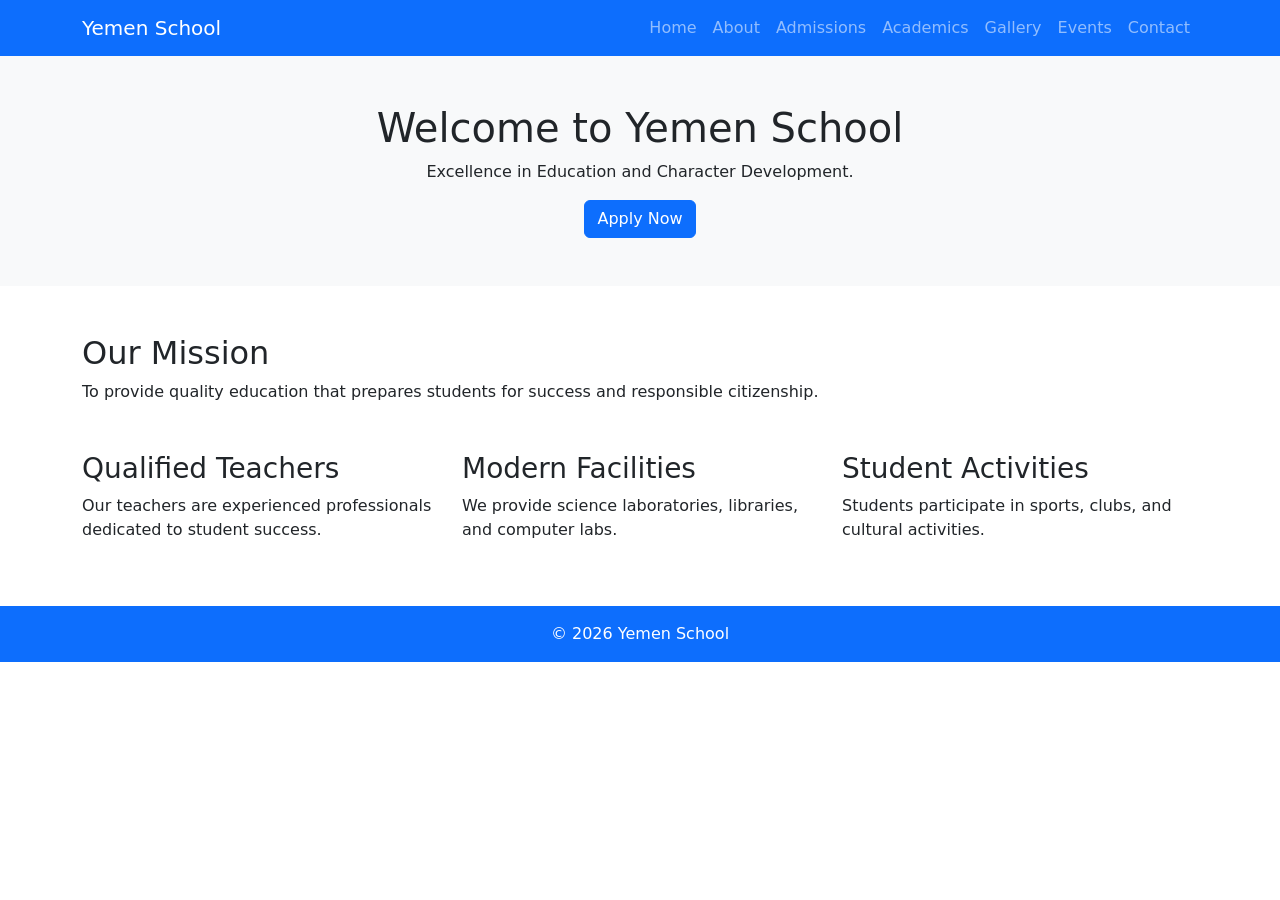
==== index.html @ b0545b46 "Added more details to home page" ====
<!DOCTYPE html>
<html lang="en">
<head>
    <meta charset="UTF-8">
    <meta name="viewport" content="width=device-width, initial-scale=1.0">
    <title>Yemen School</title>

    <link href="https://cdn.jsdelivr.net/npm/bootstrap@5.3.3/dist/css/bootstrap.min.css" rel="stylesheet">
    
    <link rel="stylesheet" href="css/style.css">
</head>
<body>

<nav class="navbar navbar-expand-lg navbar-dark bg-primary">
    <div class="container">
        <a class="navbar-brand" href="index.html">
            Yemen School
        </a>

        <button class="navbar-toggler" type="button"
                data-bs-toggle="collapse"
                data-bs-target="#navbar">
            <span class="navbar-toggler-icon"></span>
        </button>

        <div class="collapse navbar-collapse" id="navbar">
            <ul class="navbar-nav ms-auto">
                <li class="nav-item">
                    <a class="nav-link" href="index.html">Home</a>
                </li>
                <li class="nav-item">
                    <a class="nav-link" href="about.html">About</a>
                </li>
                <li class="nav-item">
                    <a class="nav-link" href="admissions.html">Admissions</a>
                </li>
                <li class="nav-item">
                    <a class="nav-link" href="academics.html">Academics</a>
                </li>
                <li class="nav-item">
                    <a class="nav-link" href="gallery.html">Gallery</a>
                </li>
                <li class="nav-item">
                    <a class="nav-link" href="events.html">Events</a>
                </li>
                <li class="nav-item">
                    <a class="nav-link" href="contact.html">Contact</a>
                </li>
            </ul>
        </div>
    </div>
</nav>

<header class="bg-light text-center p-5">
    <h1>Welcome to Yemen School</h1>
    <p>Excellence in Education and Character Development.</p>
    <a href="admissions.html" class="btn btn-primary">
        Apply Now
    </a>
</header>

<section class="container mt-5">
    <h2>Our Mission</h2>
    <p>
        To provide quality education that prepares students
        for success and responsible citizenship.
    </p>
</section>
<section class="container mt-5">
    <div class="row">
        <div class="col-md-4">
            <h3>Qualified Teachers</h3>
            <p>Our teachers are experienced professionals dedicated to student success.</p>
        </div>

        <div class="col-md-4">
            <h3>Modern Facilities</h3>
            <p>We provide science laboratories, libraries, and computer labs.</p>
        </div>

        <div class="col-md-4">
            <h3>Student Activities</h3>
            <p>Students participate in sports, clubs, and cultural activities.</p>
        </div>
    </div>
</section>

<footer class="bg-primary text-white text-center p-3 mt-5">
    © 2026 Yemen School
</footer>

<script src="https://cdn.jsdelivr.net/npm/bootstrap@5.3.3/dist/js/bootstrap.bundle.min.js"></script>

</body>
</html>
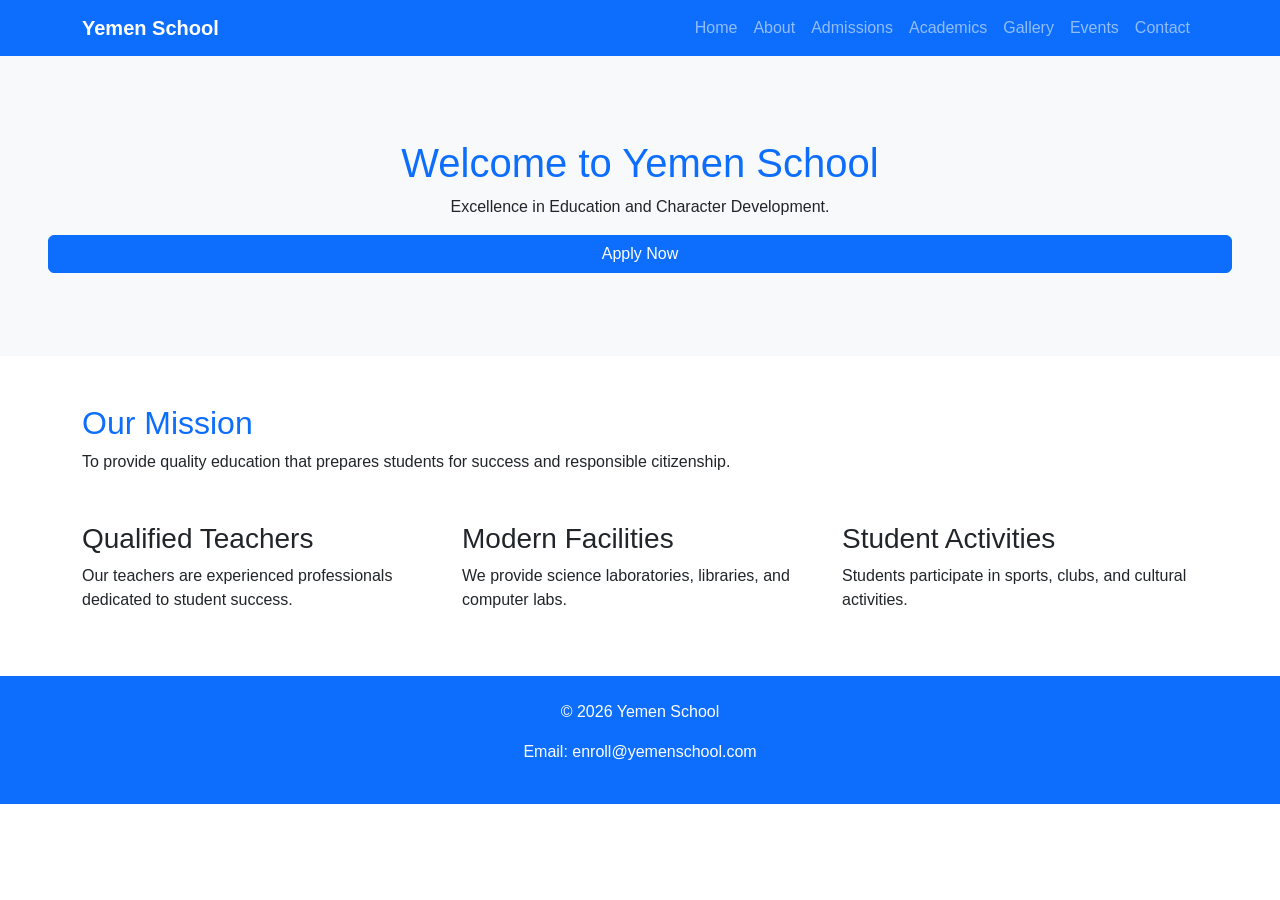
==== commit 76770189: "Improved my footer content" ====
--- a/index.html
+++ b/index.html
@@ -85,8 +85,9 @@
     </div>
 </section>
 
-<footer class="bg-primary text-white text-center p-3 mt-5">
-    © 2026 Yemen School
+<footer class="bg-primary text-white text-center p-4 mt-5">
+    <p>© 2026 Yemen School</p>
+    <p>Email: enroll@yemenschool.com</p>
 </footer>
 
 <script src="https://cdn.jsdelivr.net/npm/bootstrap@5.3.3/dist/js/bootstrap.bundle.min.js"></script>
--- a/css/style.css
+++ b/css/style.css
@@ -0,0 +1,25 @@
+body {
+    font-family: Arial, sans-serif;
+}
+
+header {
+    min-height: 300px;
+    display: flex;
+    flex-direction: column;
+    justify-content: center;
+}
+
+footer {
+    margin-top: 50px;
+}
+h1, h2 {
+    color: #0d6efd;
+}
+
+.card {
+    box-shadow: 0 2px 5px rgba(0,0,0,0.1);
+}
+
+.navbar-brand {
+    font-weight: bold;
+}
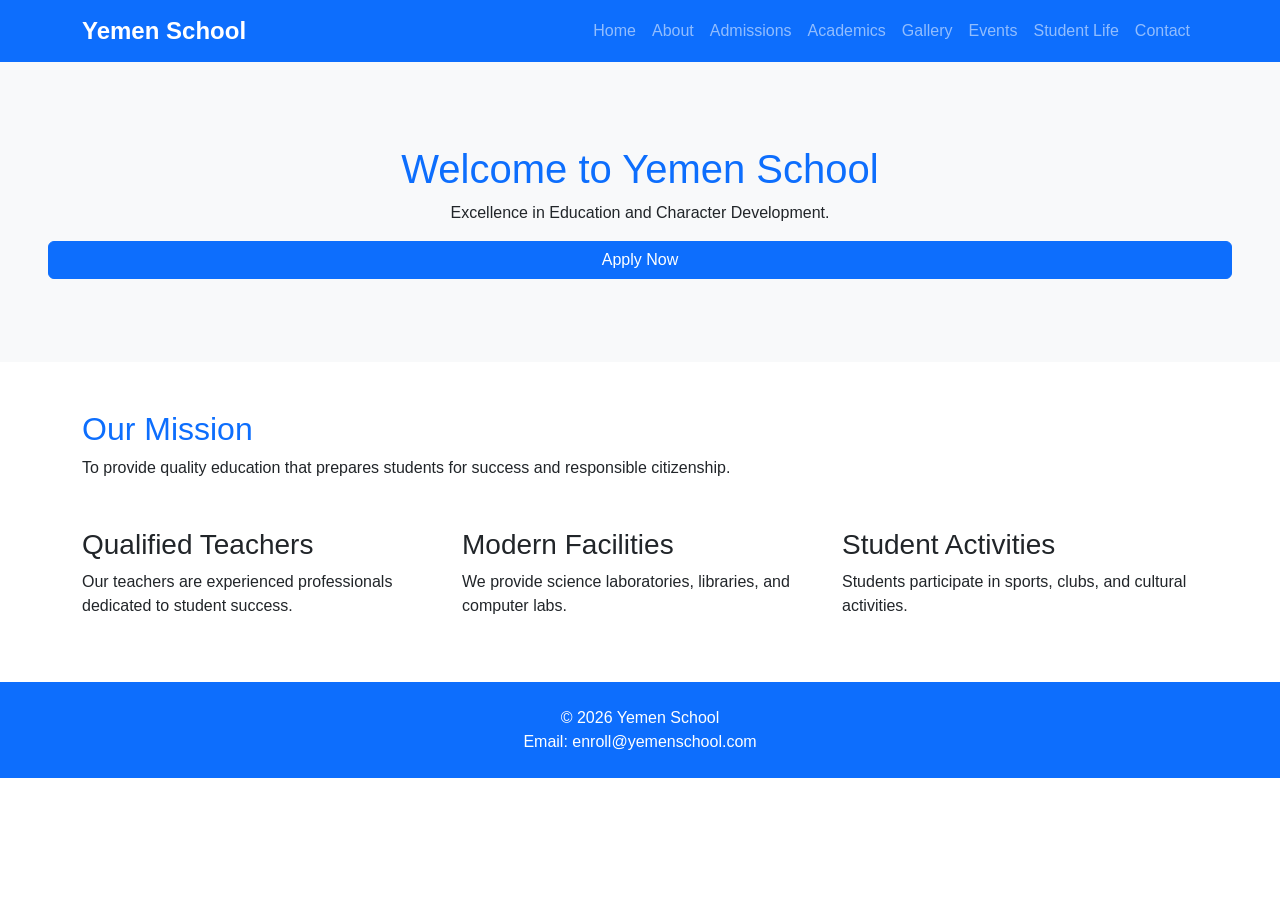
==== commit 085ce787: "Fixed studentlife navigation problem" ====
--- a/index.html
+++ b/index.html
@@ -40,12 +40,18 @@
                 <li class="nav-item">
                     <a class="nav-link" href="gallery.html">Gallery</a>
                 </li>
-                <li class="nav-item">
-                    <a class="nav-link" href="events.html">Events</a>
-                </li>
-                <li class="nav-item">
-                    <a class="nav-link" href="contact.html">Contact</a>
-                </li>
+             <li class="nav-item">
+    <a class="nav-link" href="events.html">Events</a>
+</li>
+
+<li class="nav-item">
+    <a class="nav-link" href="studentlife.html">Student Life</a>
+</li>
+
+<li class="nav-item">
+    <a class="nav-link" href="contact.html">Contact</a>
+</li>
+
             </ul>
         </div>
     </div>
--- a/css/style.css
+++ b/css/style.css
@@ -22,4 +22,12 @@
 
 .navbar-brand {
     font-weight: bold;
+}
+.navbar-brand {
+    font-size: 1.5rem;
+    font-weight: bold;
+}
+
+footer p {
+    margin: 0;
 }
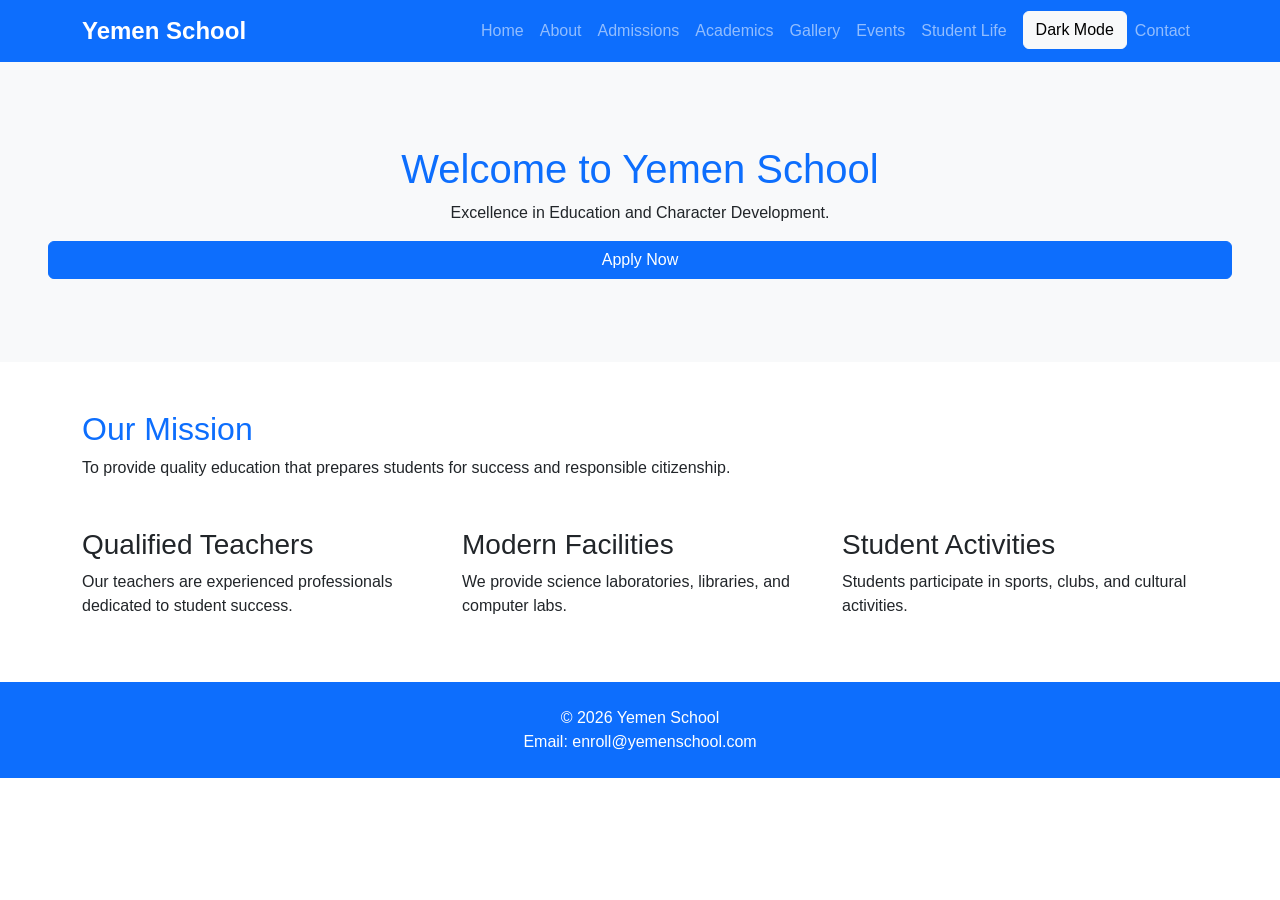
==== commit 48015893: "Dark mode feature implemented" ====
--- a/index.html
+++ b/index.html
@@ -46,6 +46,11 @@
 
 <li class="nav-item">
     <a class="nav-link" href="studentlife.html">Student Life</a>
+</li>
+<li class="nav-item">
+    <button id="darkModeBtn" class="btn btn-light ms-2">
+        Dark Mode
+    </button>
 </li>
 
 <li class="nav-item">
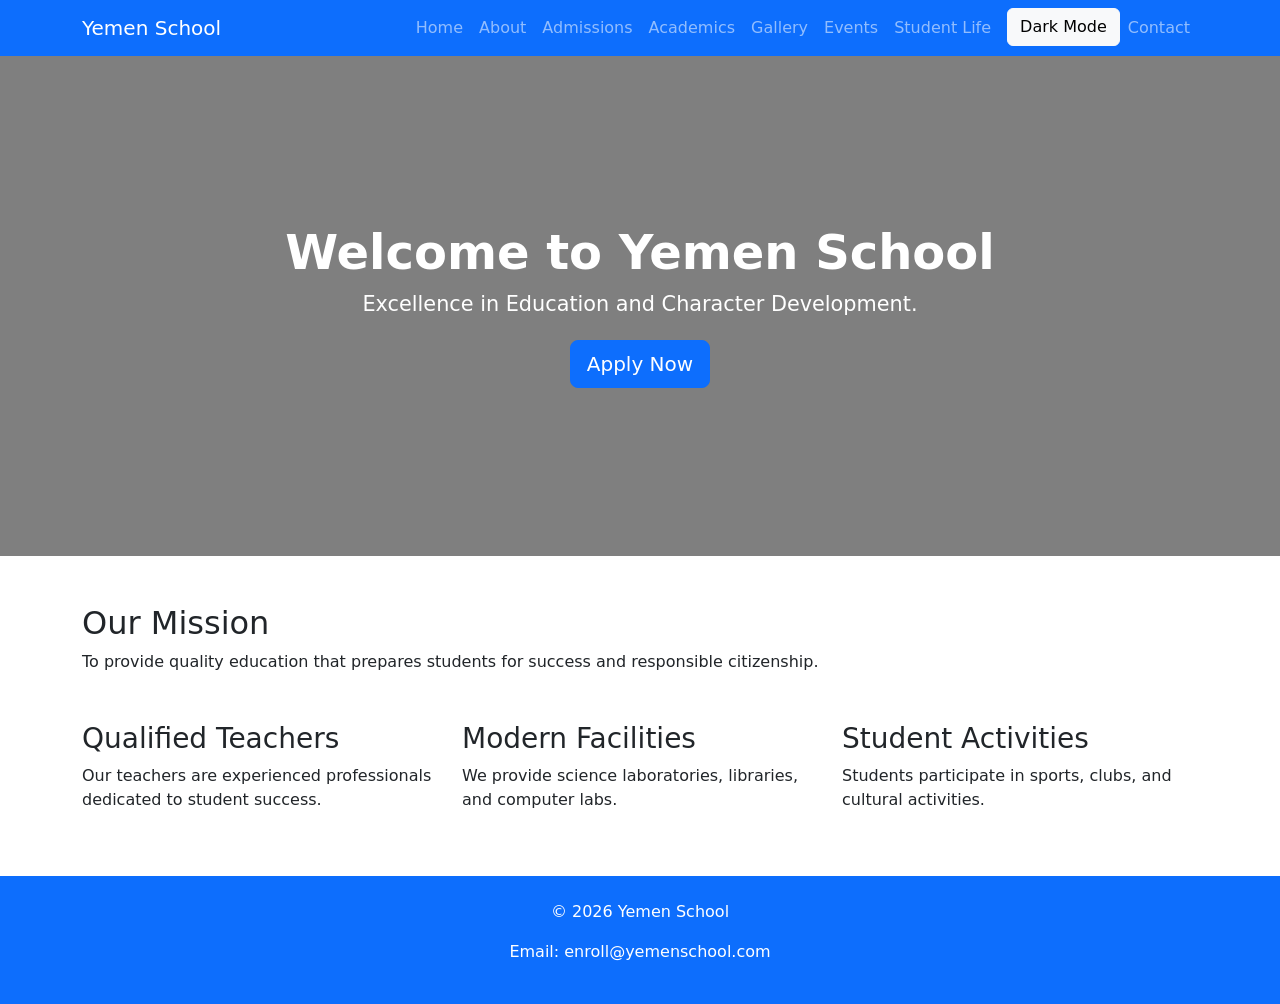
==== commit bee3c4af: "Improved main page appearence" ====
--- a/index.html
+++ b/index.html
@@ -9,6 +9,7 @@
     
     <link rel="stylesheet" href="css/style.css">
 </head>
+
 <body>
 
 <nav class="navbar navbar-expand-lg navbar-dark bg-primary">
@@ -62,12 +63,15 @@
     </div>
 </nav>
 
-<header class="bg-light text-center p-5">
-    <h1>Welcome to Yemen School</h1>
-    <p>Excellence in Education and Character Development.</p>
-    <a href="admissions.html" class="btn btn-primary">
-        Apply Now
-    </a>
+<header class="hero-section text-center text-white">
+    <div class="hero-content">
+        <h1>Welcome to Yemen School</h1>
+        <p>Excellence in Education and Character Development.</p>
+
+        <a href="admissions.html" class="btn btn-primary btn-lg">
+            Apply Now
+        </a>
+    </div>
 </header>
 
 <section class="container mt-5">
@@ -102,6 +106,7 @@
 </footer>
 
 <script src="https://cdn.jsdelivr.net/npm/bootstrap@5.3.3/dist/js/bootstrap.bundle.min.js"></script>
+<script src="js/script.js"></script>
 
 </body>
 </html>
--- a/css/style.css
+++ b/css/style.css
@@ -1,33 +1,76 @@
-body {
-    font-family: Arial, sans-serif;
+.dark-mode {
+    background-color: #212529;
+    color: white;
 }
 
-header {
-    min-height: 300px;
-    display: flex;
-    flex-direction: column;
-    justify-content: center;
+.dark-mode h1,
+.dark-mode h2,
+.dark-mode h3,
+.dark-mode p {
+    color: white;
 }
 
-footer {
-    margin-top: 50px;
-}
-h1, h2 {
-    color: #0d6efd;
+.dark-mode .card {
+    background-color: #343a40;
+    color: white;
 }
 
-.card {
-    box-shadow: 0 2px 5px rgba(0,0,0,0.1);
+.dark-mode .card-body {
+    color: white;
 }
 
-.navbar-brand {
-    font-weight: bold;
+.dark-mode .bg-light {
+    background-color: #343a40 !important;
+    color: white;
 }
-.navbar-brand {
-    font-size: 1.5rem;
+
+.dark-mode footer {
+    background-color: #000 !important;
+}
+
+.dark-mode .navbar {
+    background-color: #000 !important;
+}
+
+.card img {
+    height: 220px;
+    object-fit: cover;
+}
+.hero-section {
+    background: linear-gradient(
+        rgba(0,0,0,0.5),
+        rgba(0,0,0,0.5)
+    ),
+    url("../images/Staples_High_School\,_Westport\,_CT.jpg");
+
+    background-size: cover;
+    background-position: center;
+    height: 500px;
+
+    display: flex;
+    justify-content: center;
+    align-items: center;
+}
+
+.hero-content h1 {
+    font-size: 3rem;
     font-weight: bold;
 }
 
-footer p {
-    margin: 0;
+.hero-content p {
+    font-size: 1.3rem;
+    margin-bottom: 20px;
+}
+@media (max-width: 768px) {
+    .hero-section {
+        height: 350px;
+    }
+
+    .hero-content h1 {
+        font-size: 2rem;
+    }
+
+    .hero-content p {
+        font-size: 1rem;
+    }
 }
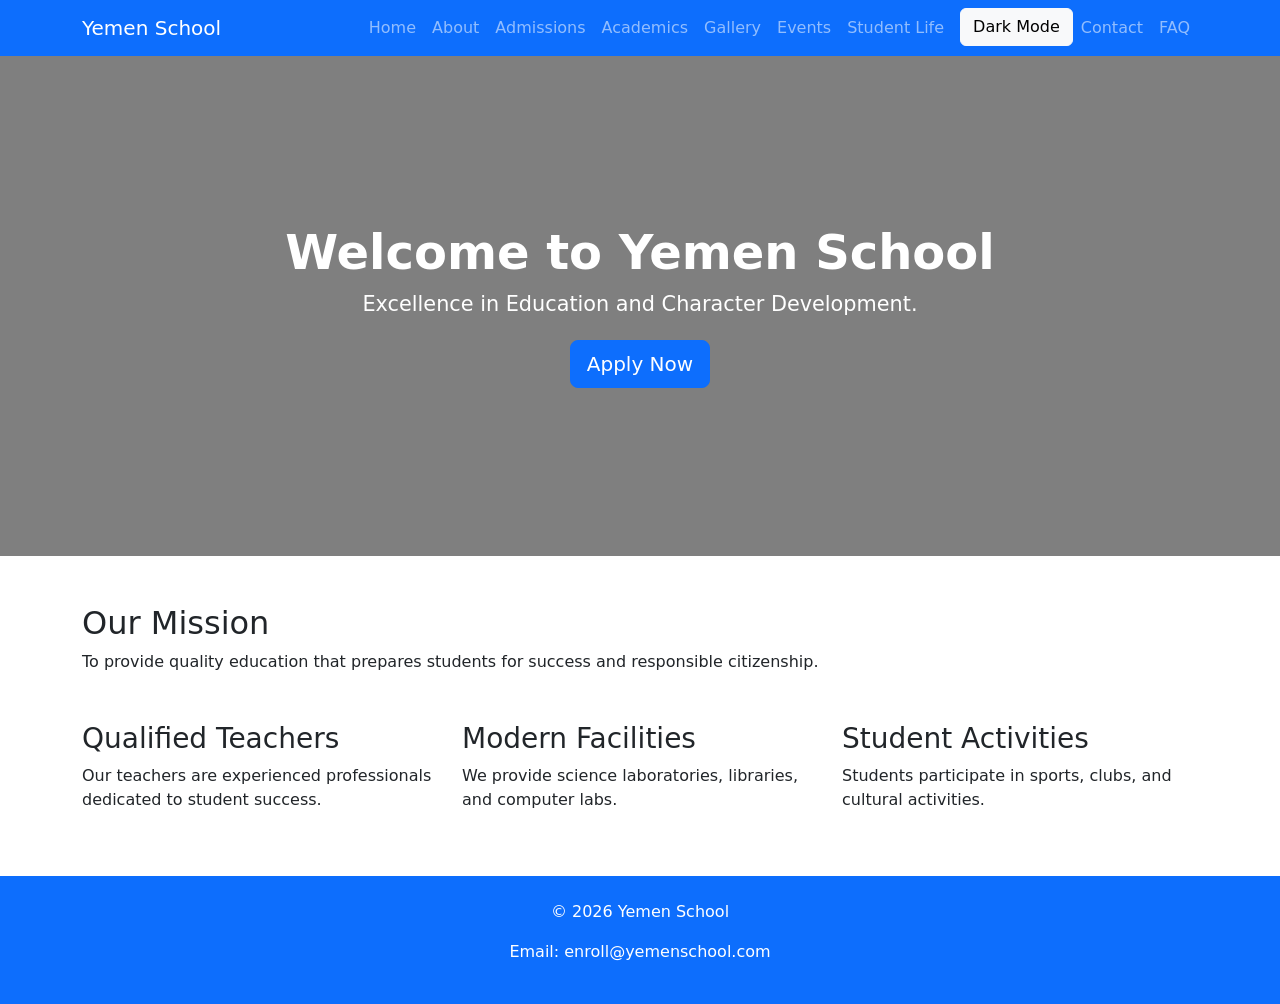
==== commit 13107b74: "Added faq age" ====
--- a/index.html
+++ b/index.html
@@ -57,7 +57,9 @@
 <li class="nav-item">
     <a class="nav-link" href="contact.html">Contact</a>
 </li>
-
+<li class="nav-item">
+    <a class="nav-link" href="faq.html">FAQ</a>
+</li>
             </ul>
         </div>
     </div>
--- a/css/style.css
+++ b/css/style.css
@@ -73,4 +73,73 @@
     .hero-content p {
         font-size: 1rem;
     }
+}
+.about-hero {
+    background: linear-gradient(
+        rgba(0,0,0,0.5),
+        rgba(0,0,0,0.5)
+    ),
+    url("../images/images\ \(2\).jpeg");
+
+    background-size: cover;
+    background-position: center;
+    height: 400px;
+
+    display: flex;
+    justify-content: center;
+    align-items: center;
+}
+
+.about-hero h1,
+.about-hero p {
+    color: white;
+}
+@media (max-width: 768px) {
+    .about-hero {
+        height: 300px;
+    }
+
+    .about-hero h1 {
+        font-size: 2rem;
+    }
+}
+.admissions-hero {
+    background: linear-gradient(
+        rgba(0,0,0,0.5),
+        rgba(0,0,0,0.5)
+    ),
+    url("../images/images\ \(3\).jpeg");
+
+    background-size: cover;
+    background-position: center;
+    height: 400px;
+
+    display: flex;
+    justify-content: center;
+    align-items: center;
+}
+
+.admissions-hero h1,
+.admissions-hero p {
+    color: white;
+}
+.events-hero {
+    background: linear-gradient(
+        rgba(0,0,0,0.5),
+        rgba(0,0,0,0.5)
+    ),
+    url("../images/images\ \(5\).jpeg");
+
+    background-size: cover;
+    background-position: center;
+    height: 400px;
+
+    display: flex;
+    justify-content: center;
+    align-items: center;
+}
+
+.events-hero h1,
+.events-hero p {
+    color: white;
 }
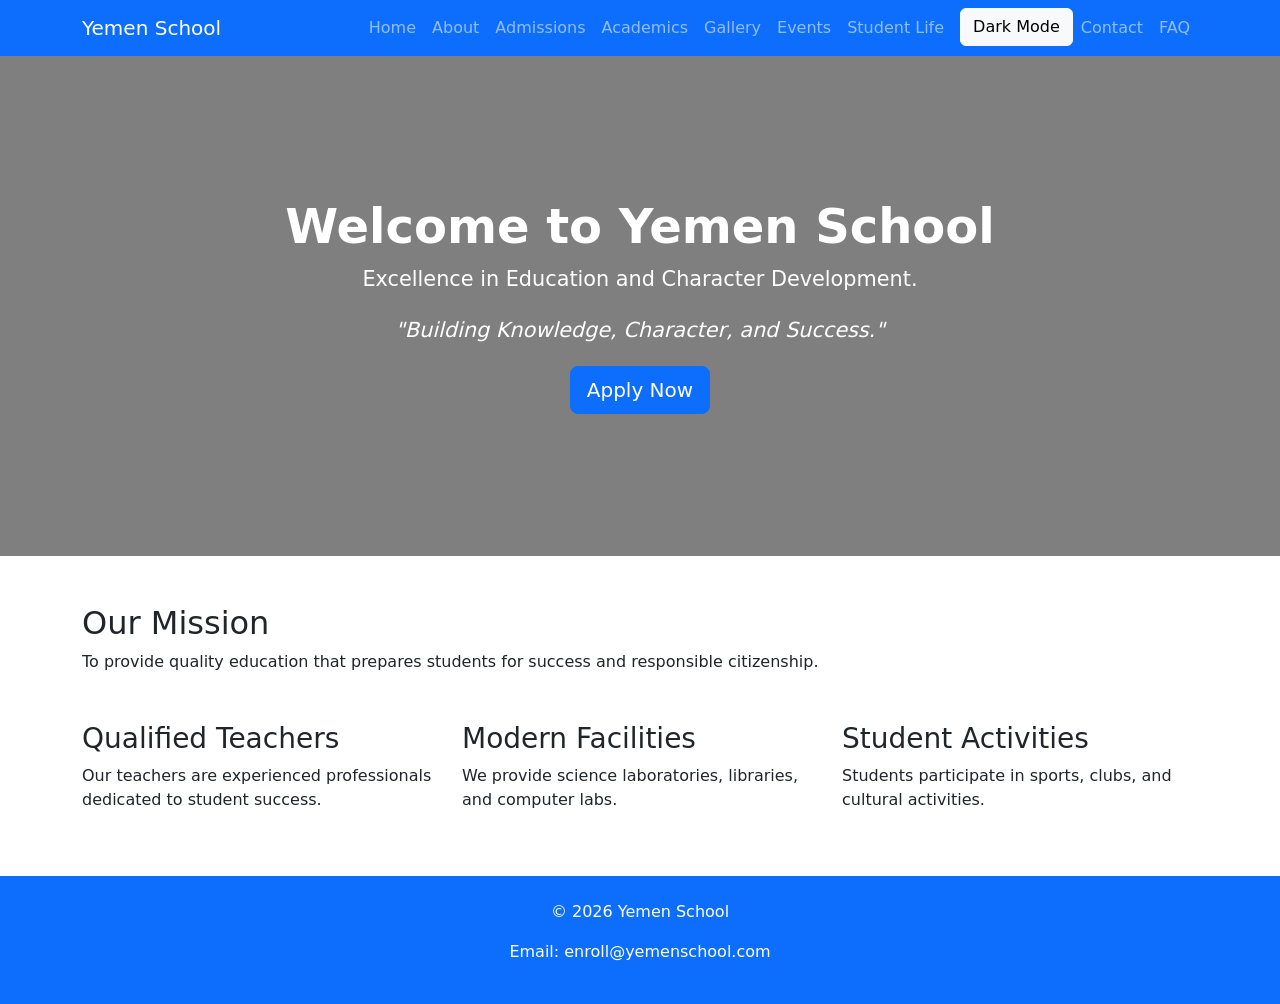
==== commit 05f86456: "Add welcome message to admission page" ====
--- a/index.html
+++ b/index.html
@@ -69,6 +69,7 @@
     <div class="hero-content">
         <h1>Welcome to Yemen School</h1>
         <p>Excellence in Education and Character Development.</p>
+        <p><em>"Building Knowledge, Character, and Success."</em></p>
 
         <a href="admissions.html" class="btn btn-primary btn-lg">
             Apply Now
--- a/css/style.css
+++ b/css/style.css
@@ -132,7 +132,7 @@
 
     background-size: cover;
     background-position: center;
-    height: 400px;
+    height: 400px; 
 
     display: flex;
     justify-content: center;
@@ -142,4 +142,14 @@
 .events-hero h1,
 .events-hero p {
     color: white;
+}
+
+.btn:hover {
+    transform: scale(1.03);
+    transition: 0.3s;
+}
+.dark-mode h1,
+.dark-mode h2,
+.dark-mode h3 {
+    color: #ffffff;
 }
